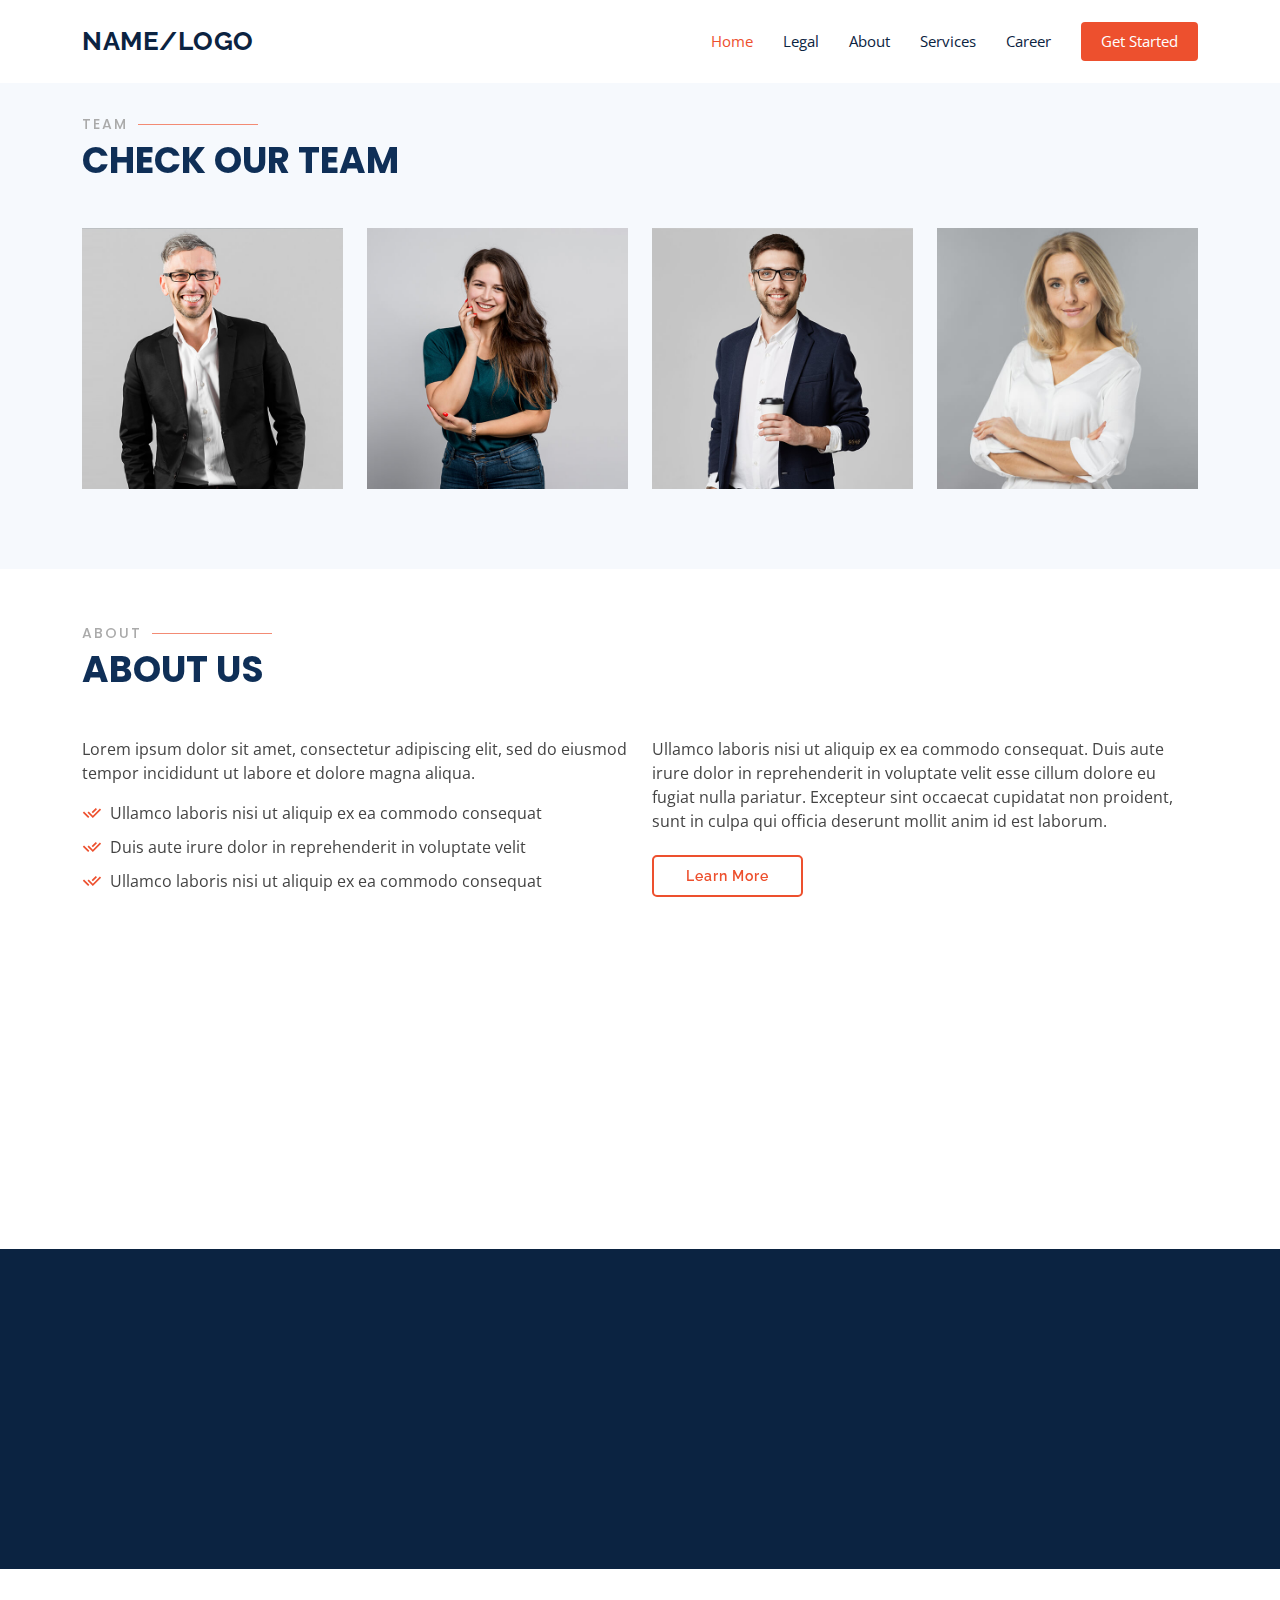
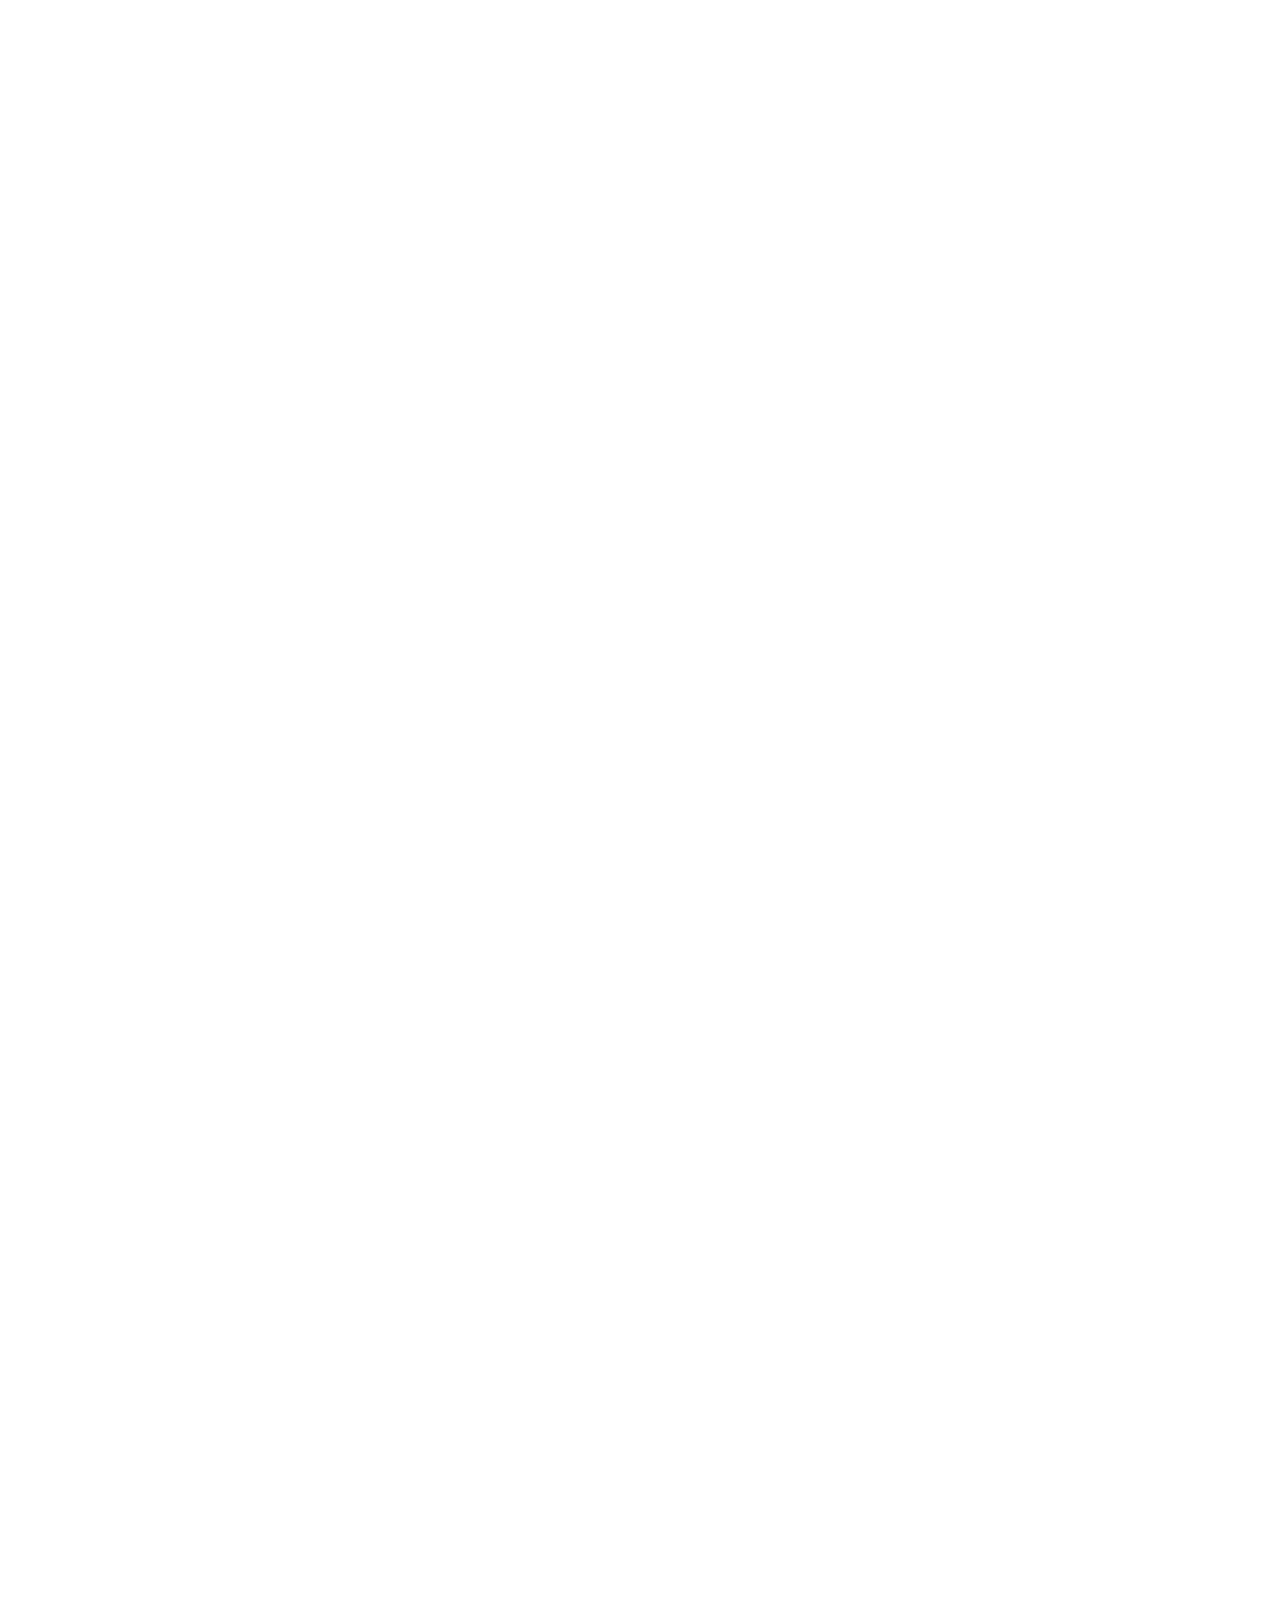
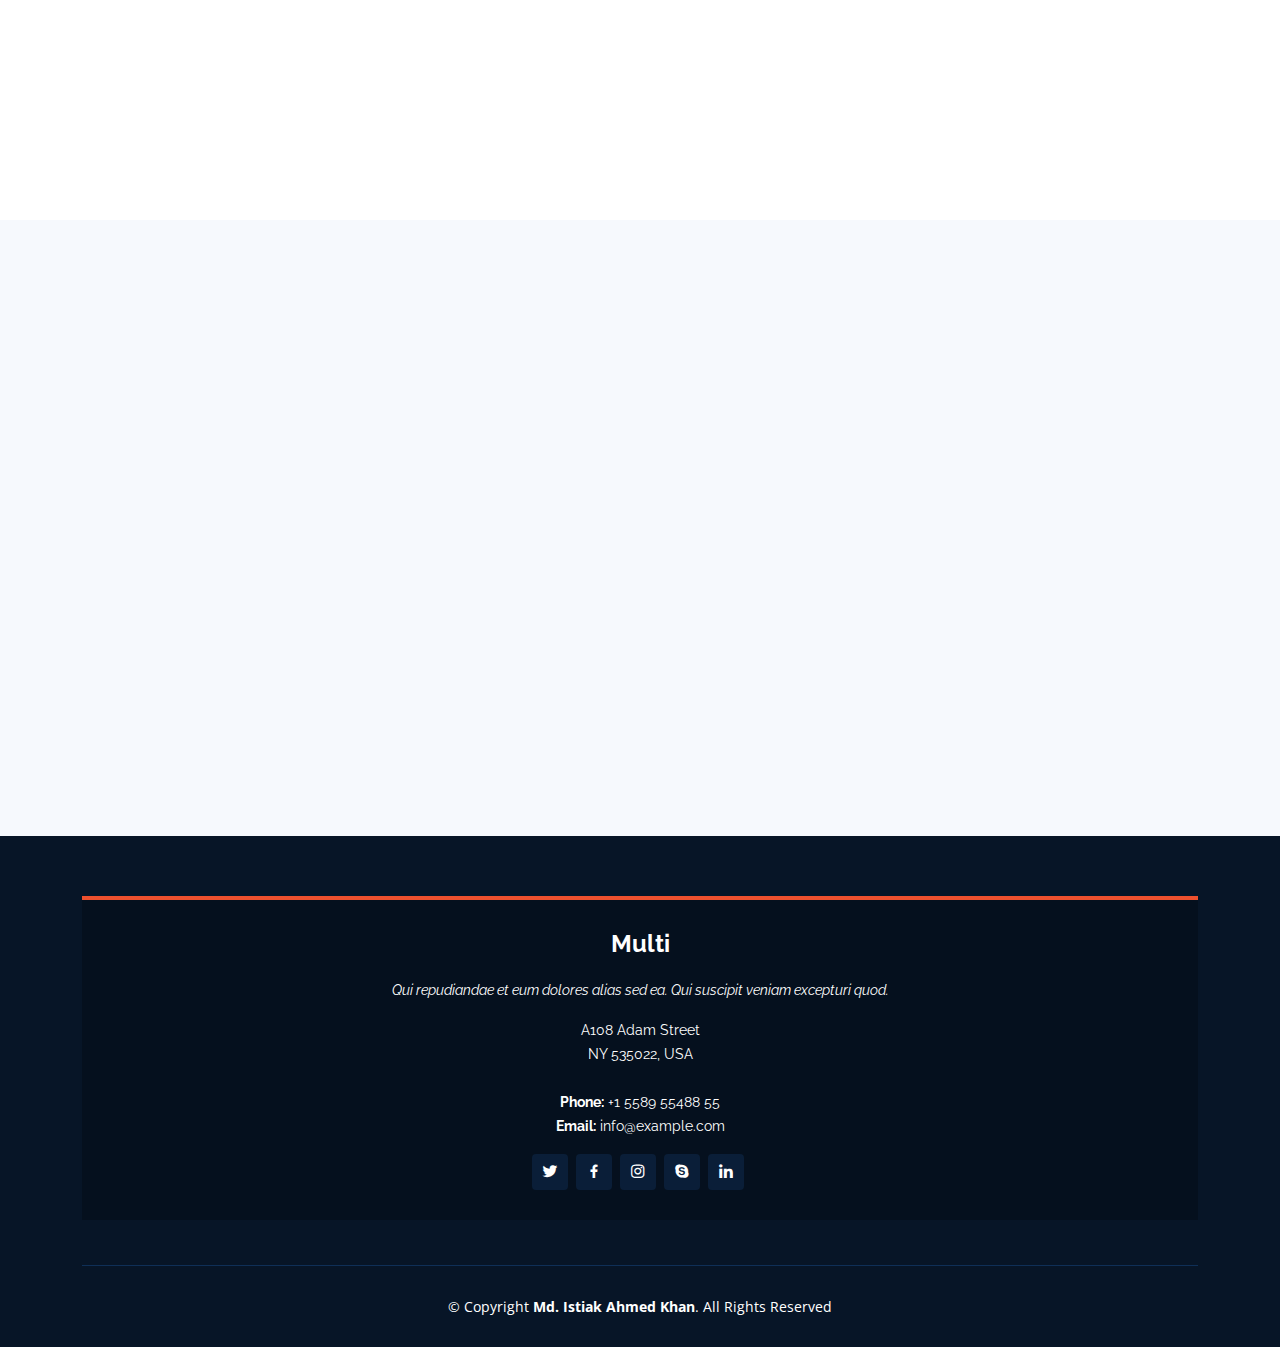
==== about.html @ cd158a44 "log in page complete" ====
<!DOCTYPE html>
<html lang="en">
  <head>
    <meta charset="utf-8" />
    <meta content="width=device-width, initial-scale=1.0" name="viewport" />

    <title>About</title>
    <meta content="" name="description" />
    <meta content="" name="keywords" />

    <!-- Favicons -->
    <link href="assets/img/apple-touch-icon.png" rel="apple-touch-icon" />

    <!-- Google Fonts -->
    <link
      href="https://fonts.googleapis.com/css?family=Open+Sans:300,300i,400,400i,600,600i,700,700i|Raleway:300,300i,400,400i,500,500i,600,600i,700,700i|Poppins:300,300i,400,400i,500,500i,600,600i,700,700i"
      rel="stylesheet"
    />

    <!-- Vendor CSS Files -->
    <link href="assets/vendor/animate.css/animate.min.css" rel="stylesheet" />
    <link href="assets/vendor/aos/aos.css" rel="stylesheet" />
    <link
      href="assets/vendor/bootstrap/css/bootstrap.min.css"
      rel="stylesheet"
    />
    <link
      href="assets/vendor/bootstrap-icons/bootstrap-icons.css"
      rel="stylesheet"
    />
    <link href="assets/vendor/boxicons/css/boxicons.min.css" rel="stylesheet" />
    <link
      href="assets/vendor/glightbox/css/glightbox.min.css"
      rel="stylesheet"
    />
    <link href="assets/vendor/remixicon/remixicon.css" rel="stylesheet" />
    <link href="assets/vendor/swiper/swiper-bundle.min.css" rel="stylesheet" />

    <link href="assets/css/style.css" rel="stylesheet" />
  </head>

  <body>
    <!-- ======= Header ======= -->
    <header id="header" class="fixed-top">
      <div class="container d-flex align-items-center justify-content-between">
        <h1 class="logo"><a href="index.html">Name/Logo</a></h1>
        <!-- Uncomment below if you prefer to use an image logo -->
        <!-- <a href="index.html" class="logo"><img src="assets/img/logo.png" alt="" class="img-fluid"></a>-->

        <nav id="navbar" class="navbar">
          <ul>
            <li><a class="nav-link scrollto active" href="#hero">Home</a></li>
            <li><a class="nav-link scrollto" href="#services">Legal</a></li>
            <li><a class="nav-link scrollto" href="#about">About</a></li>
            <li><a class="nav-link scrollto" href="#services">Services</a></li>
            <li><a class="nav-link scrollto" href="#services">Career</a></li>
            <!-- Drop Down=========== 
          <li class="dropdown"><a href="#"><span>Drop Down</span> <i class="bi bi-chevron-down"></i></a>
            <ul>
              <li><a href="#">Drop Down 1</a></li>
              <li class="dropdown"><a href="#"><span>Deep Drop Down</span> <i class="bi bi-chevron-right"></i></a>
                <ul>
                  <li><a href="#">Deep Drop Down 1</a></li>
                  <li><a href="#">Deep Drop Down 2</a></li>
                  <li><a href="#">Deep Drop Down 3</a></li>
                  <li><a href="#">Deep Drop Down 4</a></li>
                  <li><a href="#">Deep Drop Down 5</a></li>
                </ul>
              </li>
              <li><a href="#">Drop Down 2</a></li>
              <li><a href="#">Drop Down 3</a></li>
              <li><a href="#">Drop Down 4</a></li>
            </ul>
          </li>
          end Drop Down======-->
            <li>
              <a class="getstarted scrollto" href="#about">Get Started</a>
            </li>
          </ul>
          <i class="bi bi-list mobile-nav-toggle"></i>
        </nav>
        <!-- .navbar -->
      </div>
    </header>
    <!-- End Header -->



    <main id="main">

      <!-- ======= Team Section ======= -->
      <section id="team" class="team section-bg">
        <div class="container" data-aos="fade-up">
          <div class="section-title">
            <h2 style="margin-top: 60px;">Team</h2>
            <p>Check our Team</p>
          </div>

          <div class="row">
            <div class="col-xl-3 col-lg-4 col-md-6">
              <div class="member" data-aos="zoom-in" data-aos-delay="100">
                <img
                  src="assets/img/team/team-1.jpg"
                  class="img-fluid"
                  alt=""
                />
                <div class="member-info">
                  <div class="member-info-content">
                    <h4>Walter White</h4>
                    <span>Chief Executive Officer</span>
                  </div>
                  <div class="social">
                    <a href=""><i class="bi bi-twitter"></i></a>
                    <a href=""><i class="bi bi-facebook"></i></a>
                    <a href=""><i class="bi bi-instagram"></i></a>
                    <a href=""><i class="bi bi-linkedin"></i></a>
                  </div>
                </div>
              </div>
            </div>

            <div class="col-xl-3 col-lg-4 col-md-6" data-wow-delay="0.1s">
              <div class="member" data-aos="zoom-in" data-aos-delay="200">
                <img
                  src="assets/img/team/team-2.jpg"
                  class="img-fluid"
                  alt=""
                />
                <div class="member-info">
                  <div class="member-info-content">
                    <h4>Sarah Jhonson</h4>
                    <span>Product Manager</span>
                  </div>
                  <div class="social">
                    <a href=""><i class="bi bi-twitter"></i></a>
                    <a href=""><i class="bi bi-facebook"></i></a>
                    <a href=""><i class="bi bi-instagram"></i></a>
                    <a href=""><i class="bi bi-linkedin"></i></a>
                  </div>
                </div>
              </div>
            </div>

            <div class="col-xl-3 col-lg-4 col-md-6" data-wow-delay="0.2s">
              <div class="member" data-aos="zoom-in" data-aos-delay="300">
                <img
                  src="assets/img/team/team-3.jpg"
                  class="img-fluid"
                  alt=""
                />
                <div class="member-info">
                  <div class="member-info-content">
                    <h4>William Anderson</h4>
                    <span>CTO</span>
                  </div>
                  <div class="social">
                    <a href=""><i class="bi bi-twitter"></i></a>
                    <a href=""><i class="bi bi-facebook"></i></a>
                    <a href=""><i class="bi bi-instagram"></i></a>
                    <a href=""><i class="bi bi-linkedin"></i></a>
                  </div>
                </div>
              </div>
            </div>

            <div class="col-xl-3 col-lg-4 col-md-6" data-wow-delay="0.3s">
              <div class="member" data-aos="zoom-in" data-aos-delay="400">
                <img
                  src="assets/img/team/team-4.jpg"
                  class="img-fluid"
                  alt=""
                />
                <div class="member-info">
                  <div class="member-info-content">
                    <h4>Amanda Jepson</h4>
                    <span>Accountant</span>
                  </div>
                  <div class="social">
                    <a href=""><i class="bi bi-twitter"></i></a>
                    <a href=""><i class="bi bi-facebook"></i></a>
                    <a href=""><i class="bi bi-instagram"></i></a>
                    <a href=""><i class="bi bi-linkedin"></i></a>
                  </div>
                </div>
              </div>
            </div>
          </div>
        </div>
      </section>
      <!-- End Team Section -->

      <!-- ======= About Section ======= -->
      <section id="about" class="about">
        <div class="container" data-aos="fade-up">
          <div class="section-title">
            <h2>About</h2>
            <p>About Us</p>
          </div>

          <div class="row content">
            <div class="col-lg-6">
              <p>
                Lorem ipsum dolor sit amet, consectetur adipiscing elit, sed do
                eiusmod tempor incididunt ut labore et dolore magna aliqua.
              </p>
              <ul>
                <li>
                  <i class="ri-check-double-line"></i> Ullamco laboris nisi ut
                  aliquip ex ea commodo consequat
                </li>
                <li>
                  <i class="ri-check-double-line"></i> Duis aute irure dolor in
                  reprehenderit in voluptate velit
                </li>
                <li>
                  <i class="ri-check-double-line"></i> Ullamco laboris nisi ut
                  aliquip ex ea commodo consequat
                </li>
              </ul>
            </div>
            <div class="col-lg-6 pt-4 pt-lg-0">
              <p>
                Ullamco laboris nisi ut aliquip ex ea commodo consequat. Duis
                aute irure dolor in reprehenderit in voluptate velit esse cillum
                dolore eu fugiat nulla pariatur. Excepteur sint occaecat
                cupidatat non proident, sunt in culpa qui officia deserunt
                mollit anim id est laborum.
              </p>
              <a href="#" class="btn-learn-more">Learn More</a>
            </div>
          </div>
        </div>
      </section>
      <!-- End About Section -->

      <!-- ======= Counts Section ======= -->
      <section id="counts" class="counts">
        <div class="container" data-aos="fade-up">
          <div class="row no-gutters">
            <div class="col-lg-3 col-md-6 d-md-flex align-items-md-stretch">
              <div class="count-box">
                <i class="bi bi-emoji-smile"></i>
                <span
                  data-purecounter-start="0"
                  data-purecounter-end="232"
                  data-purecounter-duration="1"
                  class="purecounter"
                ></span>
                <p>
                  <strong>Happy Clients</strong> consequuntur quae qui deca rode
                </p>
                <a href="#">Find out more &raquo;</a>
              </div>
            </div>

            <div class="col-lg-3 col-md-6 d-md-flex align-items-md-stretch">
              <div class="count-box">
                <i class="bi bi-journal-richtext"></i>
                <span
                  data-purecounter-start="0"
                  data-purecounter-end="521"
                  data-purecounter-duration="1"
                  class="purecounter"
                ></span>
                <p>
                  <strong>Projects</strong> adipisci atque cum quia aut numquam
                  delectus
                </p>
                <a href="#">Find out more &raquo;</a>
              </div>
            </div>

            <div class="col-lg-3 col-md-6 d-md-flex align-items-md-stretch">
              <div class="count-box">
                <i class="bi bi-headset"></i>
                <span
                  data-purecounter-start="0"
                  data-purecounter-end="1463"
                  data-purecounter-duration="1"
                  class="purecounter"
                ></span>
                <p>
                  <strong>Hours Of Support</strong> aut commodi quaerat. Aliquam
                  ratione
                </p>
                <a href="#">Find out more &raquo;</a>
              </div>
            </div>

            <div class="col-lg-3 col-md-6 d-md-flex align-items-md-stretch">
              <div class="count-box">
                <i class="bi bi-people"></i>
                <span
                  data-purecounter-start="0"
                  data-purecounter-end="15"
                  data-purecounter-duration="1"
                  class="purecounter"
                ></span>
                <p>
                  <strong>Hard Workers</strong> rerum asperiores dolor molestiae
                  doloribu
                </p>
                <a href="#">Find out more &raquo;</a>
              </div>
            </div>
          </div>
        </div>
      </section>
      <!-- End Counts Section -->

      <!-- ======= Cta Section ======= -->
      <section id="cta" class="cta">
        <div class="container" data-aos="zoom-in">
          <div class="text-center">
            <h3>Call To Action</h3>
            <p>
              Duis aute irure dolor in reprehenderit in voluptate velit esse
              cillum dolore eu fugiat nulla pariatur. Excepteur sint occaecat
              cupidatat non proident, sunt in culpa qui officia deserunt mollit
              anim id est laborum.
            </p>
            <a class="cta-btn" href="#">Call To Action</a>
          </div>
        </div>
      </section>
      <!-- End Cta Section -->

      <!-- ======= Pricing Section ======= -->
      <section id="pricing" class="pricing">
        <div class="container" data-aos="fade-up">
          <div class="section-title">
            <h2>Pricing</h2>
            <p>Our Competing Prices</p>
          </div>

          <div class="row align-items-center">
            <div class="col-lg-4">
              <div class="box" data-aos="zoom-in" data-aos-delay="100">
                <h3>Free</h3>
                <h4>$0<span>per month</span></h4>
                <ul>
                  <li>
                    <i class="bx bx-check"></i> Quam adipiscing vitae proin
                  </li>
                  <li><i class="bx bx-check"></i> Nec feugiat nisl pretium</li>
                  <li>
                    <i class="bx bx-check"></i> Nulla at volutpat diam uteera
                  </li>
                  <li class="na">
                    <i class="bx bx-x"></i>
                    <span>Pharetra massa massa ultricies</span>
                  </li>
                  <li class="na">
                    <i class="bx bx-x"></i>
                    <span>Massa ultricies mi quis hendrerit</span>
                  </li>
                </ul>
                <a href="#" class="get-started-btn">Get Started</a>
              </div>
            </div>

            <div class="col-lg-4">
              <div class="box featured" data-aos="zoom-in" data-aos-delay="100">
                <h3>Business</h3>
                <h4>$29<span>per month</span></h4>
                <ul>
                  <li>
                    <i class="bx bx-check"></i> Quam adipiscing vitae proin
                  </li>
                  <li><i class="bx bx-check"></i> Nec feugiat nisl pretium</li>
                  <li>
                    <i class="bx bx-check"></i> Nulla at volutpat diam uteera
                  </li>
                  <li>
                    <i class="bx bx-check"></i> Pharetra massa massa ultricies
                  </li>
                  <li>
                    <i class="bx bx-check"></i> Massa ultricies mi quis
                    hendrerit
                  </li>
                </ul>
                <a href="#" class="get-started-btn">Get Started</a>
              </div>
            </div>

            <div class="col-lg-4">
              <div class="box" data-aos="zoom-in" data-aos-delay="100">
                <h3>Developer</h3>
                <h4>$49<span>per month</span></h4>
                <ul>
                  <li>
                    <i class="bx bx-check"></i> Quam adipiscing vitae proin
                  </li>
                  <li><i class="bx bx-check"></i> Nec feugiat nisl pretium</li>
                  <li>
                    <i class="bx bx-check"></i> Nulla at volutpat diam uteera
                  </li>
                  <li>
                    <i class="bx bx-check"></i> Pharetra massa massa ultricies
                  </li>
                  <li>
                    <i class="bx bx-check"></i> Massa ultricies mi quis
                    hendrerit
                  </li>
                </ul>
                <a href="#" class="get-started-btn">Get Started</a>
              </div>
            </div>
          </div>
        </div>
      </section>
      <!-- End Pricing Section -->

      <!-- ======= Frequently Asked Questions Section ======= -->
      <section id="faq" class="faq">
        <div class="container" data-aos="fade-up">
          <div class="section-title">
            <h2>F.A.Q</h2>
            <p>Frequently Asked Questions</p>
          </div>

          <div
            class="row faq-item d-flex align-items-stretch"
            data-aos="fade-up"
            data-aos-delay="100"
          >
            <div class="col-lg-5">
              <i class="bx bx-help-circle"></i>
              <h4>Non consectetur a erat nam at lectus urna duis?</h4>
            </div>
            <div class="col-lg-7">
              <p>
                Feugiat pretium nibh ipsum consequat. Tempus iaculis urna id
                volutpat lacus laoreet non curabitur gravida. Venenatis lectus
                magna fringilla urna porttitor rhoncus dolor purus non.
              </p>
            </div>
          </div>
          <!-- End F.A.Q Item-->

          <div
            class="row faq-item d-flex align-items-stretch"
            data-aos="fade-up"
            data-aos-delay="200"
          >
            <div class="col-lg-5">
              <i class="bx bx-help-circle"></i>
              <h4>
                Feugiat scelerisque varius morbi enim nunc faucibus a
                pellentesque?
              </h4>
            </div>
            <div class="col-lg-7">
              <p>
                Dolor sit amet consectetur adipiscing elit pellentesque habitant
                morbi. Id interdum velit laoreet id donec ultrices. Fringilla
                phasellus faucibus scelerisque eleifend donec pretium. Est
                pellentesque elit ullamcorper dignissim.
              </p>
            </div>
          </div>
          <!-- End F.A.Q Item-->

          <div
            class="row faq-item d-flex align-items-stretch"
            data-aos="fade-up"
            data-aos-delay="300"
          >
            <div class="col-lg-5">
              <i class="bx bx-help-circle"></i>
              <h4>
                Dolor sit amet consectetur adipiscing elit pellentesque habitant
                morbi?
              </h4>
            </div>
            <div class="col-lg-7">
              <p>
                Eleifend mi in nulla posuere sollicitudin aliquam ultrices
                sagittis orci. Faucibus pulvinar elementum integer enim. Sem
                nulla pharetra diam sit amet nisl suscipit. Rutrum tellus
                pellentesque eu tincidunt. Lectus urna duis convallis convallis
                tellus.
              </p>
            </div>
          </div>
          <!-- End F.A.Q Item-->

          <div
            class="row faq-item d-flex align-items-stretch"
            data-aos="fade-up"
            data-aos-delay="400"
          >
            <div class="col-lg-5">
              <i class="bx bx-help-circle"></i>
              <h4>
                Ac odio tempor orci dapibus. Aliquam eleifend mi in nulla?
              </h4>
            </div>
            <div class="col-lg-7">
              <p>
                Aperiam itaque sit optio et deleniti eos nihil quidem cumque.
                Voluptas dolorum accusantium sunt sit enim. Provident
                consequuntur quam aut reiciendis qui rerum dolorem sit odio.
                Repellat assumenda soluta sunt pariatur error doloribus fuga.
              </p>
            </div>
          </div>
          <!-- End F.A.Q Item-->

          <div
            class="row faq-item d-flex align-items-stretch"
            data-aos="fade-up"
            data-aos-delay="500"
          >
            <div class="col-lg-5">
              <i class="bx bx-help-circle"></i>
              <h4>
                Tempus quam pellentesque nec nam aliquam sem et tortor
                consequat?
              </h4>
            </div>
            <div class="col-lg-7">
              <p>
                Molestie a iaculis at erat pellentesque adipiscing commodo.
                Dignissim suspendisse in est ante in. Nunc vel risus commodo
                viverra maecenas accumsan. Sit amet nisl suscipit adipiscing
                bibendum est. Purus gravida quis blandit turpis cursus in
              </p>
            </div>
          </div>
          <!-- End F.A.Q Item-->
        </div>
      </section>
      <!-- End Frequently Asked Questions Section -->

      <!-- ======= Contact Section ======= -->
      <section id="contact" class="contact section-bg">
        <div class="container" data-aos="fade-up">
          <div class="section-title">
            <h2>Contact</h2>
            <p>Contact Us</p>
          </div>

          <div class="row">
            <div class="col-lg-6">
              <div class="row">
                <div class="col-md-12">
                  <div class="info-box">
                    <i class="bx bx-map"></i>
                    <h3>Our Address</h3>
                    <p>A108 Adam Street, New York, NY 535022</p>
                  </div>
                </div>
                <div class="col-md-6">
                  <div class="info-box mt-4">
                    <i class="bx bx-envelope"></i>
                    <h3>Email Us</h3>
                    <p>info@example.com<br />contact@example.com</p>
                  </div>
                </div>
                <div class="col-md-6">
                  <div class="info-box mt-4">
                    <i class="bx bx-phone-call"></i>
                    <h3>Call Us</h3>
                    <p>+1 5589 55488 55<br />+1 6678 254445 41</p>
                  </div>
                </div>
              </div>
            </div>

            <div class="col-lg-6">
              <form
                action="forms/contact.php"
                method="post"
                role="form"
                class="php-email-form"
              >
                <div class="row">
                  <div class="col-md-6 form-group">
                    <input
                      type="text"
                      name="name"
                      class="form-control"
                      id="name"
                      placeholder="Your Name"
                      required
                    />
                  </div>
                  <div class="col-md-6 form-group mt-3 mt-md-0">
                    <input
                      type="email"
                      class="form-control"
                      name="email"
                      id="email"
                      placeholder="Your Email"
                      required
                    />
                  </div>
                </div>
                <div class="form-group mt-3">
                  <input
                    type="text"
                    class="form-control"
                    name="subject"
                    id="subject"
                    placeholder="Subject"
                    required
                  />
                </div>
                <div class="form-group mt-3">
                  <textarea
                    class="form-control"
                    name="message"
                    rows="5"
                    placeholder="Message"
                    required
                  ></textarea>
                </div>
                <div class="my-3">
                  <div class="loading">Loading</div>
                  <div class="error-message"></div>
                  <div class="sent-message">
                    Your message has been sent. Thank you!
                  </div>
                </div>
                <div class="text-center">
                  <button type="submit">Send Message</button>
                </div>
              </form>
            </div>
          </div>
        </div>
      </section>
      <!-- End Contact Section -->
    </main>
    <!-- End #main -->

        <!-- ======= Footer ======= -->
        <footer id="footer">
          <div class="footer-top">
            <div class="container">
              <div class="row">
                <div >
                  <div class="footer-info">
                    <h3>Multi</h3>
                    <p class="pb-3">
                      <em
                        >Qui repudiandae et eum dolores alias sed ea. Qui suscipit
                        veniam excepturi quod.</em
                      >
                    </p>
                    <p>
                      A108 Adam Street <br />
                      NY 535022, USA<br /><br />
                      <strong>Phone:</strong> +1 5589 55488 55<br />
                      <strong>Email:</strong> info@example.com<br />
                    </p>
                    <div class="social-links mt-3">
                      <a href="#" class="twitter"><i class="bx bxl-twitter"></i></a>
                      <a href="#" class="facebook"
                        ><i class="bx bxl-facebook"></i
                      ></a>
                      <a href="#" class="instagram"
                        ><i class="bx bxl-instagram"></i
                      ></a>
                      <a href="#" class="google-plus"
                        ><i class="bx bxl-skype"></i
                      ></a>
                      <a href="#" class="linkedin"
                        ><i class="bx bxl-linkedin"></i
                      ></a>
                    </div>
                  </div>
                </div>
              </div>
            </div>
          </div>
    
          <div class="container">
            <div class="copyright">
              &copy; Copyright <strong><span>Md. Istiak Ahmed Khan</span></strong
              >. All Rights Reserved
            </div>
          </div>
        </footer>
        <!-- End Footer -->
    <div id="preloader"></div>
    <a
      href="#"
      class="back-to-top d-flex align-items-center justify-content-center"
      ><i class="bi bi-arrow-up-short"></i
    ></a>

    <!-- Vendor JS Files -->
    <script src="assets/vendor/purecounter/purecounter_vanilla.js"></script>
    <script src="assets/vendor/aos/aos.js"></script>
    <script src="assets/vendor/bootstrap/js/bootstrap.bundle.min.js"></script>
    <script src="assets/vendor/glightbox/js/glightbox.min.js"></script>
    <script src="assets/vendor/isotope-layout/isotope.pkgd.min.js"></script>
    <script src="assets/vendor/swiper/swiper-bundle.min.js"></script>
    <script src="assets/vendor/php-email-form/validate.js"></script>

    <!-- Template Main JS File -->
    <script src="assets/js/main.js"></script>
  </body>
</html>
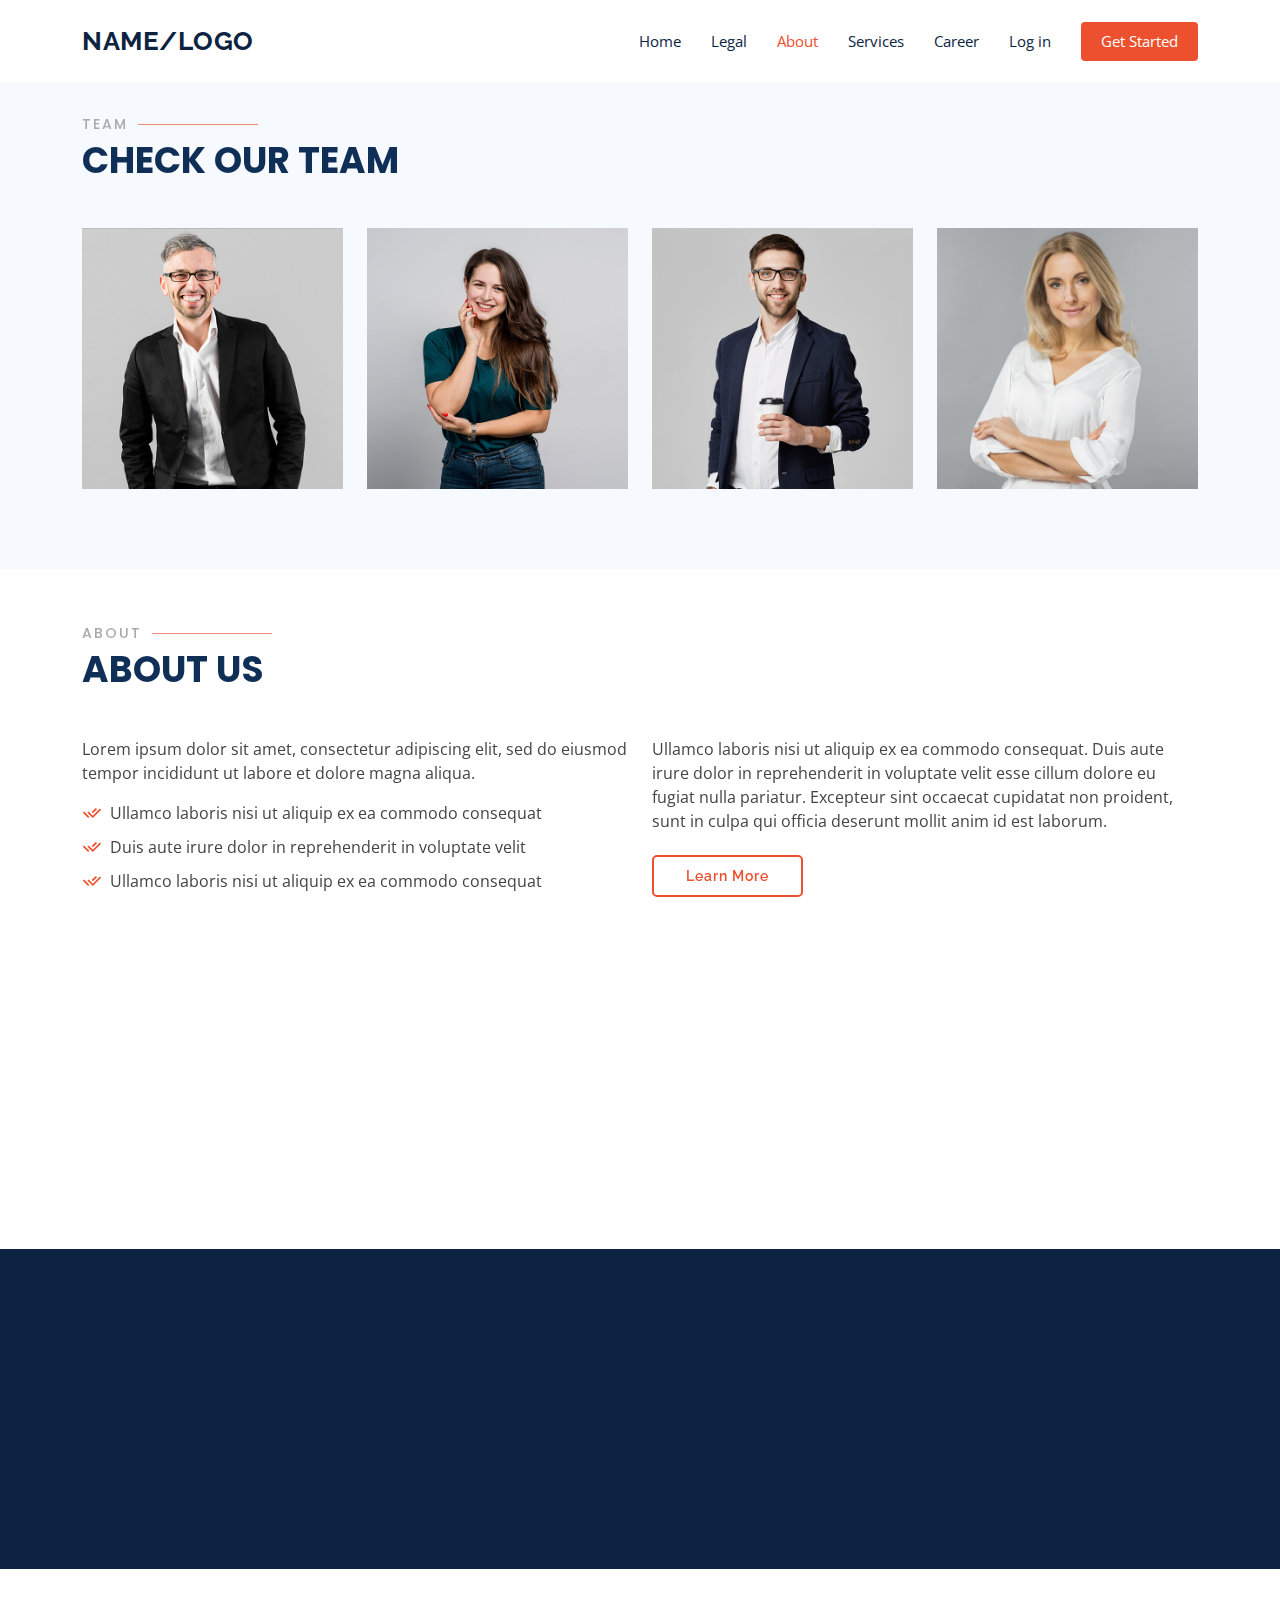
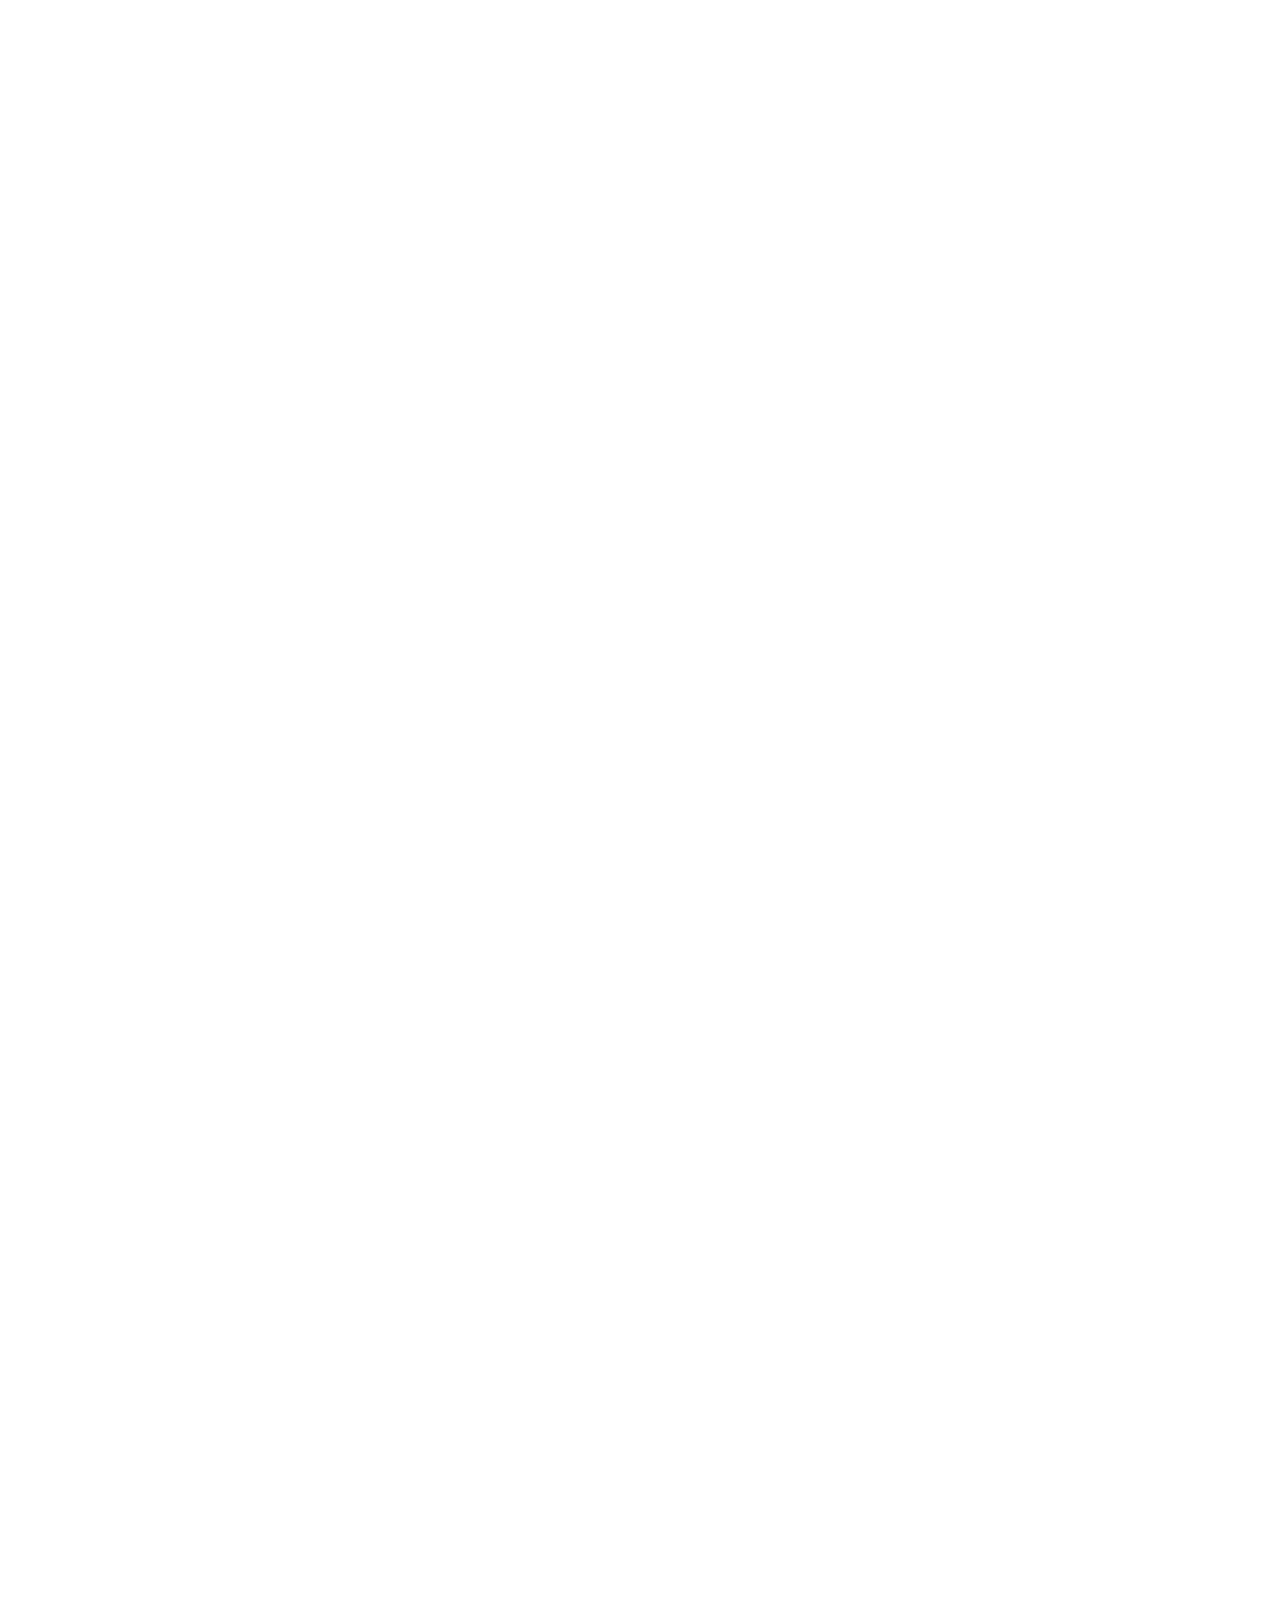
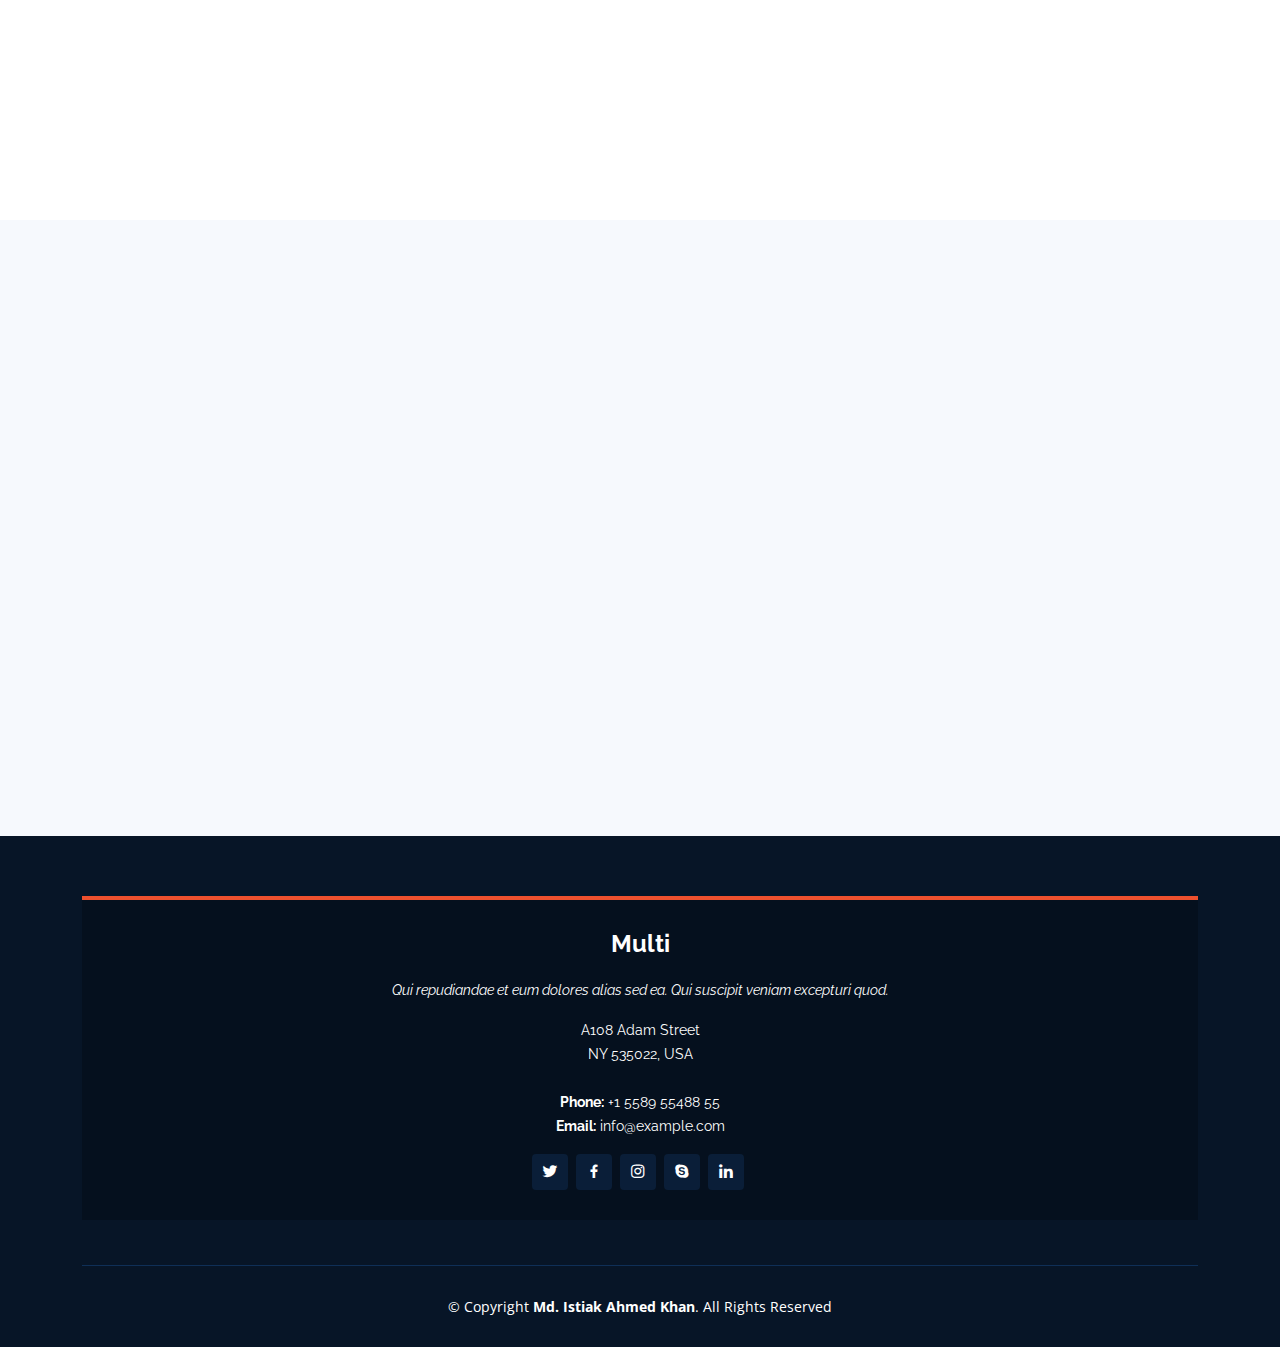
==== commit c93281b3: "services  structure" ====
--- a/about.html
+++ b/about.html
@@ -49,11 +49,12 @@
 
         <nav id="navbar" class="navbar">
           <ul>
-            <li><a class="nav-link scrollto active" href="#hero">Home</a></li>
-            <li><a class="nav-link scrollto" href="#services">Legal</a></li>
-            <li><a class="nav-link scrollto" href="#about">About</a></li>
-            <li><a class="nav-link scrollto" href="#services">Services</a></li>
-            <li><a class="nav-link scrollto" href="#services">Career</a></li>
+            <li><a class="nav-link scrollto" href="index.html">Home</a></li>
+            <li><a class="nav-link scrollto" href="legal.html">Legal</a></li>
+            <li><a class="nav-link scrollto active" href="about.html">About</a></li>
+            <li><a class="nav-link scrollto" href="services.html">Services</a></li>
+            <li><a class="nav-link scrollto" href="career.html">Career</a></li>
+            <li><a class="nav-link scrollto" href="login.html">Log in</a></li>
             <!-- Drop Down=========== 
           <li class="dropdown"><a href="#"><span>Drop Down</span> <i class="bi bi-chevron-down"></i></a>
             <ul>
@@ -74,7 +75,7 @@
           </li>
           end Drop Down======-->
             <li>
-              <a class="getstarted scrollto" href="#about">Get Started</a>
+              <a class="getstarted scrollto" href="services.html">Get Started</a>
             </li>
           </ul>
           <i class="bi bi-list mobile-nav-toggle"></i>
--- a/assets/css/style.css
+++ b/assets/css/style.css
@@ -432,6 +432,19 @@
   background: #ed502e;
   scale: 1.2;
 }
+
+/*--------------------------------------------------------------
+# serv 
+--------------------------------------------------------------*/
+#serv .container{
+  padding: 10px;
+  width: 100%;
+}
+#serv .container .container-item{
+  padding-top: 20px;
+}
+
+
 
 /*--------------------------------------------------------------
 # remote support login
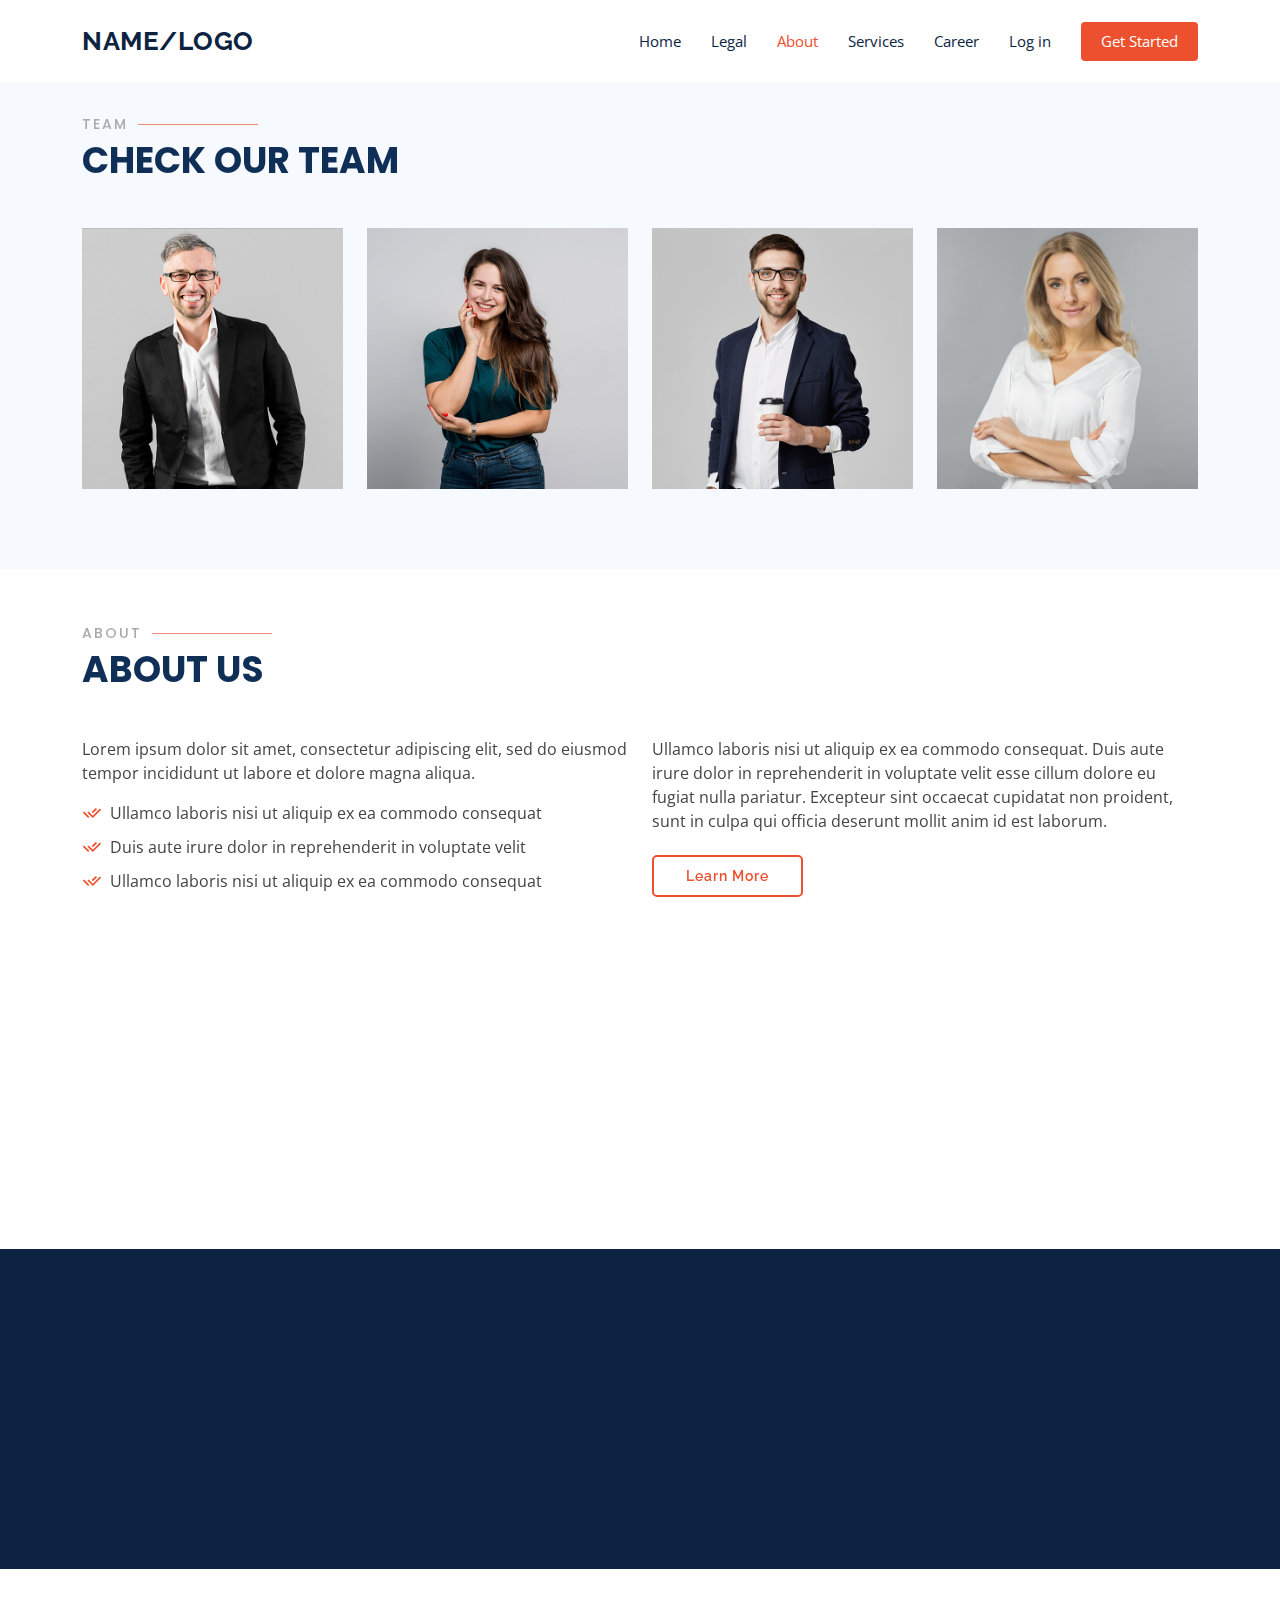
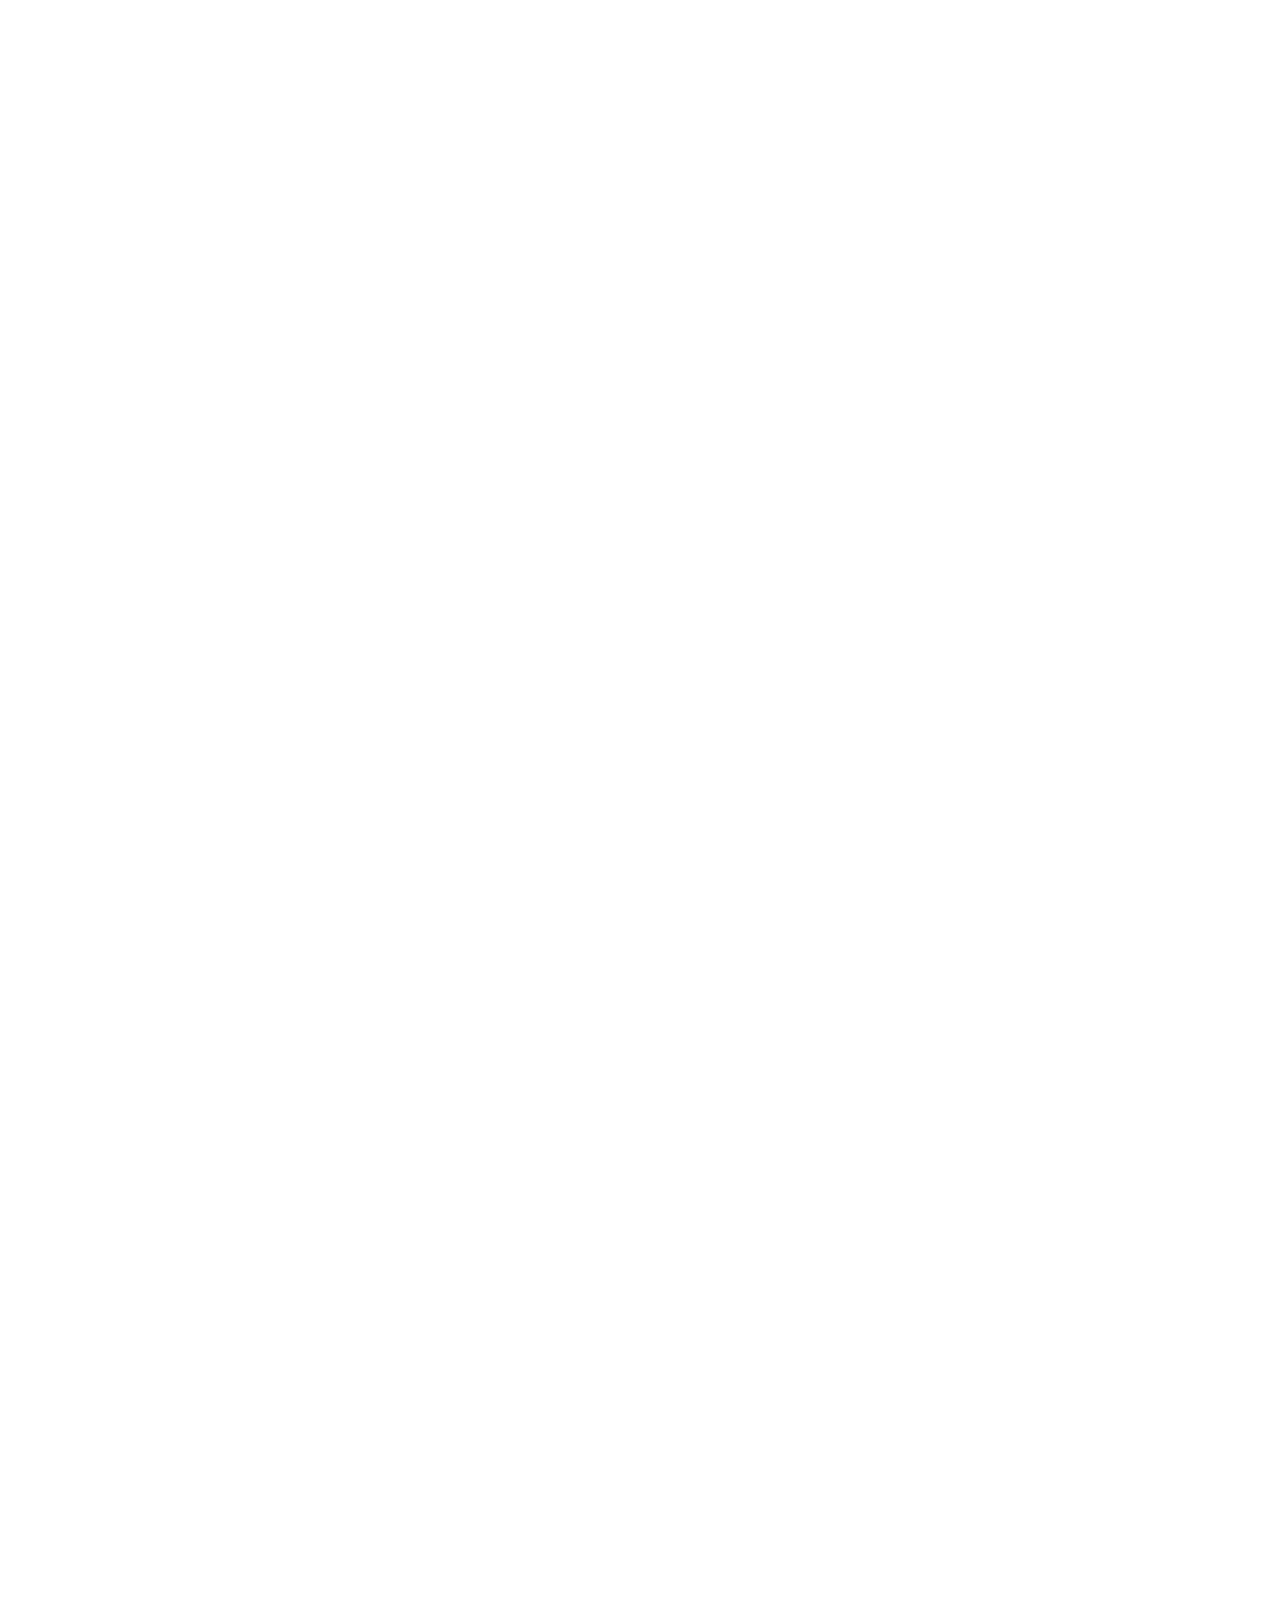
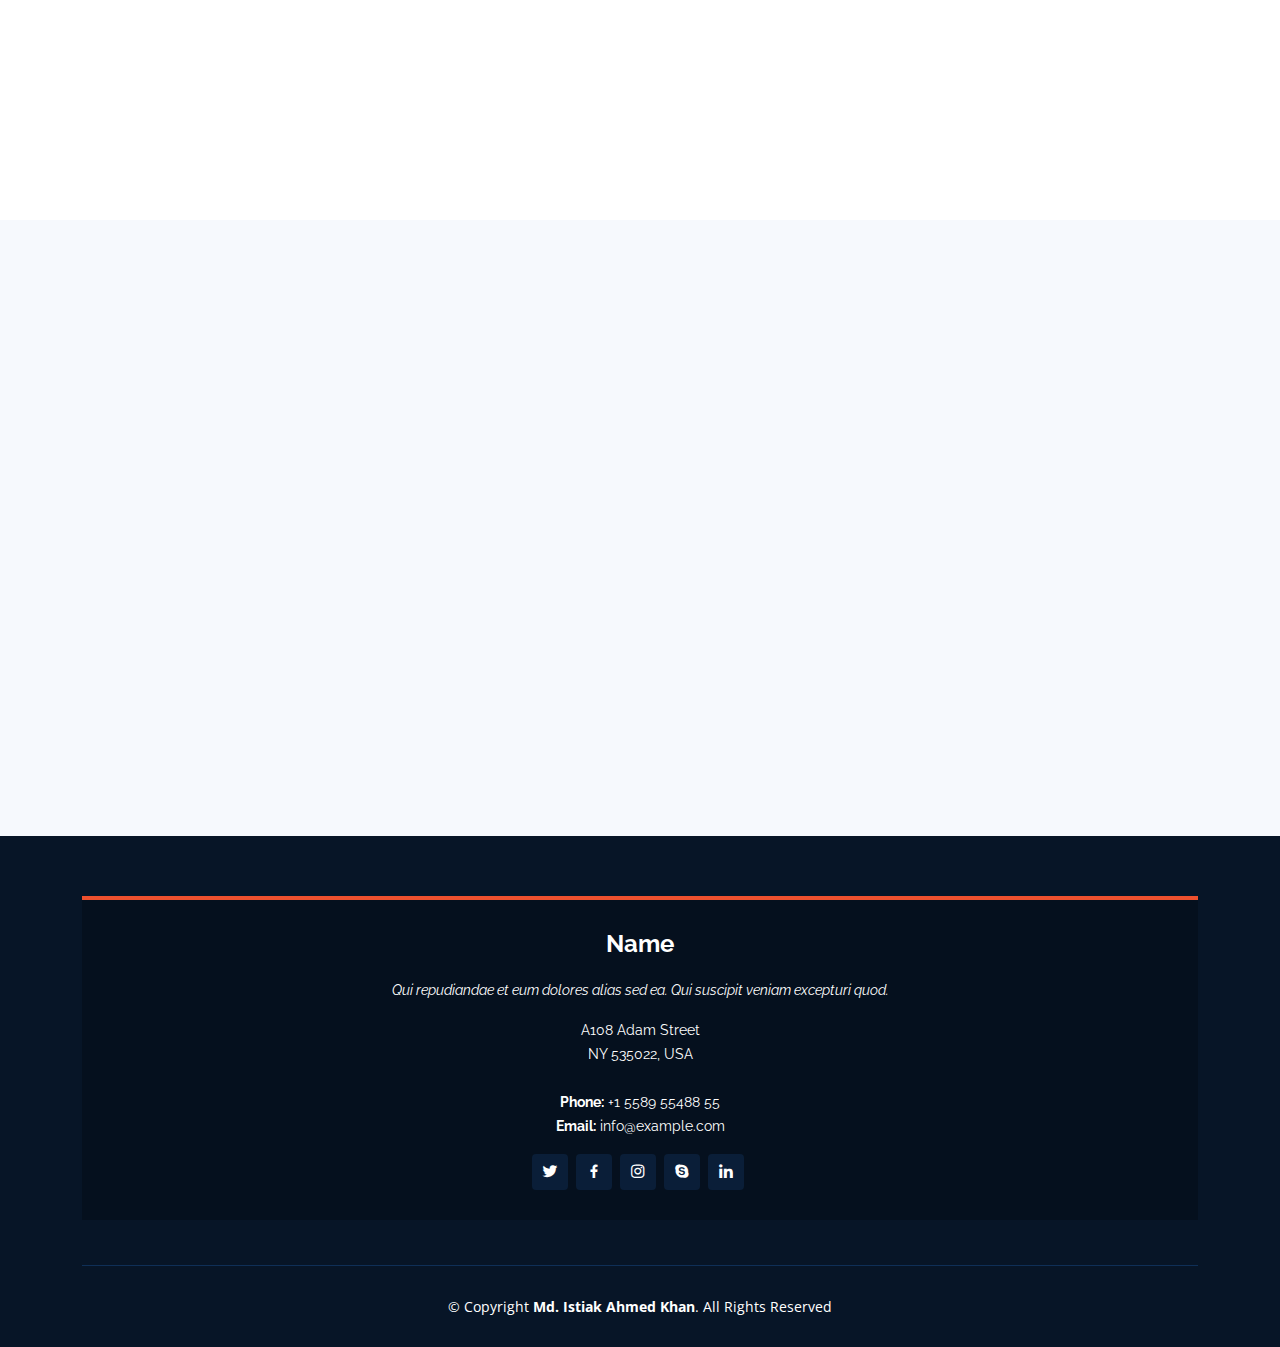
==== commit 0a7a8149: "structure complete" ====
--- a/about.html
+++ b/about.html
@@ -643,7 +643,7 @@
               <div class="row">
                 <div >
                   <div class="footer-info">
-                    <h3>Multi</h3>
+                    <h3>Name</h3>
                     <p class="pb-3">
                       <em
                         >Qui repudiandae et eum dolores alias sed ea. Qui suscipit
--- a/assets/css/style.css
+++ b/assets/css/style.css
@@ -442,6 +442,17 @@
 }
 #serv .container .container-item{
   padding-top: 20px;
+}
+
+#serv .container-item .table-container{
+  padding-top: 30px;
+}
+#serv .container-item .table-container table,td{
+  border: 1px  #ed502e;
+  padding-left: 5px ;
+  padding-right: 5px;
+  border-collapse: collapse;
+
 }
 
 
@@ -889,6 +900,15 @@
   background: #ed502e;
   color: #fff;
   text-decoration: none;
+}
+
+.about .content .table-container{
+  padding-top: 30px;
+}
+.about .content .table-container table,td{
+  border: 1px dotted #ed502e;
+  border-collapse: collapse;
+
 }
 
 /*--------------------------------------------------------------
@@ -1305,6 +1325,7 @@
 /*--------------------------------------------------------------
 # Testimonials
 --------------------------------------------------------------*/
+
 .testimonials .testimonial-wrap {
   padding-left: 50px;
 }
